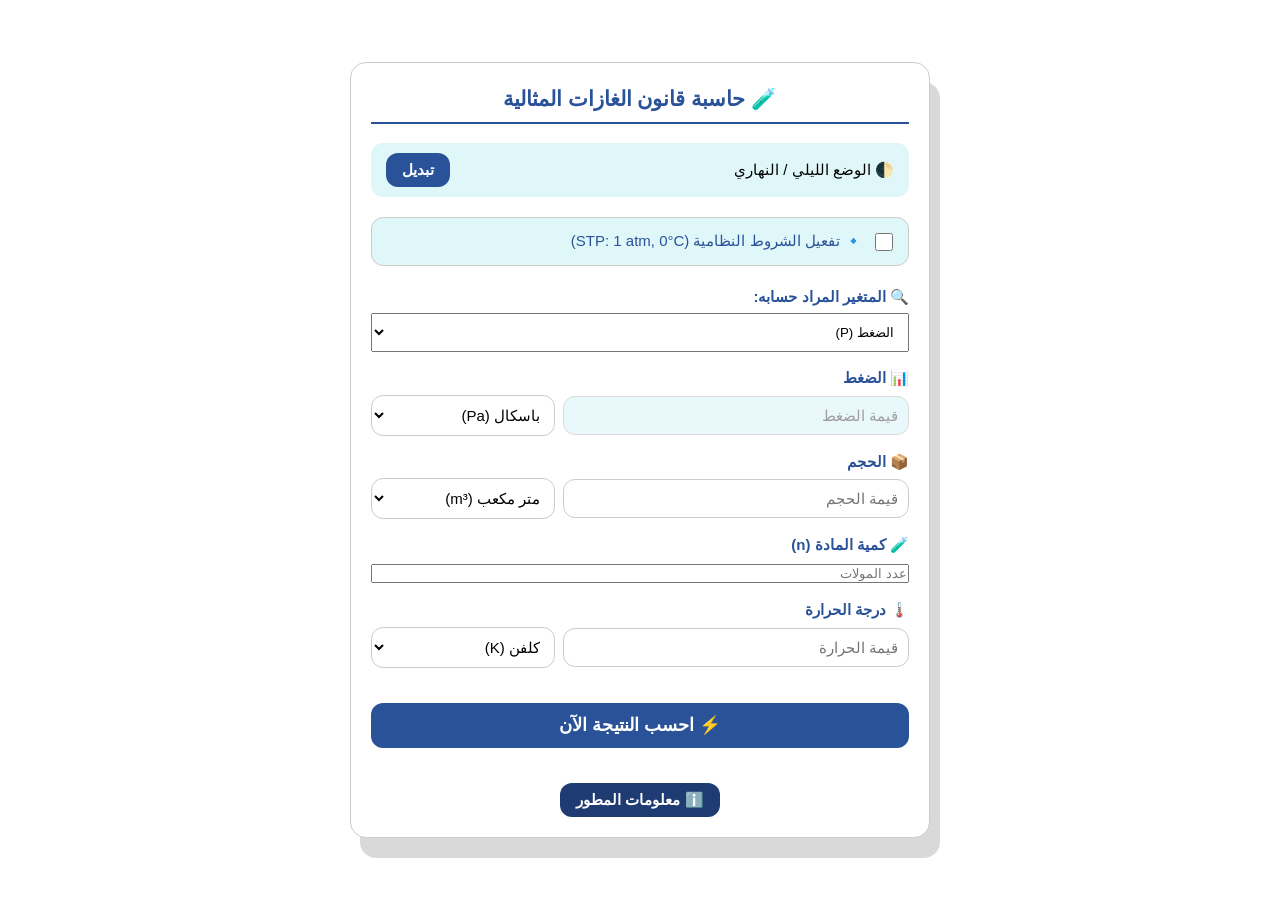
==== gas-law.html @ 11bf556b "Add files via upload" ====
<!DOCTYPE html>
<html lang="ar">
<head>
    <meta charset="UTF-8">
    <meta name="viewport" content="width=device-width, initial-scale=1.0">
    <title>حاسبة الغازات المثالية - مطور: محمد قادري</title>
    <style>
        /* ===== المتغيرات العامة ===== */
        :root {
            --bg-color: #ffffff;
            --text-color: #000000;
            --card-bg: #f0f4ff;
            --box-bg: #e0f7fa;
            --steps-bg: #f9f9f9;
            --accent: #2a5298;
            --accent-dark: #1e3c72;
            --border-color: #ccc;
            --font-size-base: 15px;
            --border-radius: 12px;
        }

        /* الوضع الليلي */
        body.night {
            --bg-color: #1a1a2e;
            --text-color: #f0f4f8;
            --card-bg: #2a2a40;
            --box-bg: #37474f;
            --steps-bg: #33334d;
            --border-color: #444;
        }

        /* ===== الأنماط العامة ===== */
        * {
            box-sizing: border-box;
            margin: 0;
            padding: 0;
        }

        body {
            font-family: 'Tahoma', sans-serif;
            background-color: var(--bg-color);
            color: var(--text-color);
            font-size: var(--font-size-base);
            line-height: 1.5;
            direction: rtl;
            transition: background-color 0.3s, color 0.3s;
            min-height: 100vh;
            display: flex;
            justify-content: center;
            align-items: center;
            padding: 10px;
        }

        /* الحاوية الرئيسية */
        .calculator {
            max-width: 580px;
            width: 100%;
            background-color: var(--bg-color);
            border-radius: 16px;
            box-shadow: 10px 20px rgba(0, 0, 0, 0.15);
            padding: 20px;
            border: 1px solid var(--border-color);
        }

        /* العناوين */
        h2 {
            text-align: center;
            color: var(--accent);
            font-size: 1.3rem;
            margin-bottom: 1.2rem;
            border-bottom: 2px solid var(--accent);
            padding-bottom: 8px;
        }

        /* أزرار التبديل */
        .mode-switch {
            display: flex;
            justify-content: space-between;
            align-items: center;
            background-color: var(--box-bg);
            padding: 10px 15px;
            border-radius: var(--border-radius);
            margin-bottom: 20px;
        }

        .btn {
            background-color: var(--accent);
            color: white;
            border: none;
            padding: 8px 16px;
            border-radius: var(--border-radius);
            cursor: pointer;
            font-weight: bold;
            font-size: inherit;
            transition: opacity 0.2s;
        }

        .btn:hover {
            opacity: 0.9;
        }

        .btn-secondary {
            background-color: var(--accent-dark);
        }

        /* بطاقة STP */
        .stp-card {
            background-color: var(--box-bg);
            padding: 12px 15px;
            border-radius: var(--border-radius);
            margin-bottom: 20px;
            display: flex;
            align-items: center;
            gap: 12px;
            border: 1px solid var(--border-color);
        }

        .stp-card input[type="checkbox"] {
            width: 18px;
            height: 18px;
            cursor: pointer;
        }

        /* حقول الإدخال */
        .input-group {
            margin-bottom: 15px;
        }

        label {
            display: block;
            font-weight: bold;
            margin-bottom: 5px;
            color: var(--accent);
        }

        .input-row {
            display: flex;
            gap: 8px;
            align-items: center;
        }

        .input-row input,
        .input-row select {
            padding: 10px;
            border: 1px solid var(--border-color);
            border-radius: var(--border-radius);
            background-color: var(--bg-color);
            color: var(--text-color);
            font-size: inherit;
            transition: border-color 0.2s;
        }

        .input-row input {
            flex: 2;
            min-width: 0;
        }

        .input-row select {
            flex: 1;
            cursor: pointer;
        }

        input:focus,
        select:focus {
            outline: none;
            border-color: var(--accent);
        }

        input:disabled,
        select:disabled {
            background-color: var(--box-bg);
            opacity: 0.7;
            cursor: not-allowed;
        }

        /* زر الحساب */
        .btn-calculate {
            width: 100%;
            background-color: var(--accent);
            color: white;
            border: none;
            padding: 12px;
            border-radius: var(--border-radius);
            font-weight: bold;
            font-size: 1.1rem;
            cursor: pointer;
            margin: 20px 0;
            transition: background-color 0.2s;
        }

        .btn-calculate:hover {
            background-color: var(--accent-dark);
        }

        /* صندوق النتائج */
        .result-box {
            background-color: var(--card-bg);
            border: 5px solid var(--accent);
            border-radius: var(--border-radius);
            padding: 15px;
            margin-bottom: 15px;
        }

        .result-title {
            font-weight: bold;
            font-size: 1.1rem;
            color: var(--accent);
            border-bottom: 2px solid var(--accent);
            padding-bottom: 8px;
            margin-bottom: 10px;
        }

        .result-item {
            display: flex;
            justify-content: space-between;
            align-items: center;
            padding: 8px 0;
            border-bottom: 1px dashed var(--border-color);
        }

        .result-value {
            direction: ltr;
            text-align: left;
            font-family: 'Courier New', monospace;
            font-weight: bold;
            font-size: 1.1rem;
            flex-grow: 1;
        }

        .result-unit {
            font-weight: bold;
            margin-right: 15px;
            min-width: 50px;
            text-align: right;
            color: var(--accent);
        }

        /* خطوات الحل */
        .steps-box {
            background-color: var(--steps-bg);
            border-right: 4px solid var(--accent);
            border-radius: var(--border-radius);
            padding: 15px;
            margin-bottom: 15px;
            font-size: 0.95rem;
            line-height: 1.8;
        }

        .steps-box strong {
            color: var(--accent);
        }

        /* معلومات المطور */
        .dev-section {
            text-align: center;
            margin-top: 15px;
        }

        .dev-info {
            display: none;
            background-color: var(--box-bg);
            border-radius: var(--border-radius);
            padding: 15px;
            margin-top: 10px;
            text-align: right;
            line-height: 1.8;
            border: 1px solid var(--border-color);
        }

        .dev-info hr {
            border: none;
            border-top: 1px solid var(--border-color);
            margin: 10px 0;
        }

        /* رسائل الخطأ */
        .error-message {
            color: #e74c3c;
            font-weight: bold;
            text-align: center;
        }

        /* فائدة: إخفاء العناصر */
        .hidden {
            display: none;
        }
    </style>
</head>
<body>
    <main class="calculator">
        <h2>🧪 حاسبة قانون الغازات المثالية</h2>

        <!-- شريط الوضع الليلي -->
        <div class="mode-switch">
            <span>🌓 الوضع الليلي / النهاري</span>
            <button class="btn" onclick="toggleMode()" id="modeToggle">تبديل</button>
        </div>

        <!-- خيار الشروط النظامية (STP) -->
        <div class="stp-card">
            <input type="checkbox" id="stp" onchange="toggleSTP()">
            <label for="stp" style="margin:0; font-weight:normal;">🔹 تفعيل الشروط النظامية (STP: 1 atm, 0°C)</label>
        </div>

        <!-- اختيار المجهول -->
        <div class="input-group">
            <label>🔍 المتغير المراد حسابه:</label>
            <select id="unknown" onchange="updateFields()" style="width:100%; padding:10px;">
                <option value="P">الضغط (P)</option>
                <option value="V">الحجم (V)</option>
                <option value="n">كمية المادة (n)</option>
                <option value="T">درجة الحرارة (T)</option>
            </select>
        </div>

        <!-- حقول الإدخال مع الوحدات -->
        <div class="input-group">
            <label>📊 الضغط</label>
            <div class="input-row">
                <input type="number" id="P" placeholder="قيمة الضغط" step="any">
                <select id="P_unit">
                    <option value="Pa">باسكال (Pa)</option>
                    <option value="atm">ضغط جوي (atm)</option>
                    <option value="bar">بار (bar)</option>
                    <option value="cmHg">سم زئبق (cmHg)</option>
                </select>
            </div>
        </div>

        <div class="input-group">
            <label>📦 الحجم</label>
            <div class="input-row">
                <input type="number" id="V" placeholder="قيمة الحجم" step="any">
                <select id="V_unit">
                    <option value="m3">متر مكعب (m³)</option>
                    <option value="L">لتر (L)</option>
                    <option value="mL">ملليلتر (mL)</option>
                </select>
            </div>
        </div>

        <div class="input-group">
            <label>🧪 كمية المادة (n)</label>
            <input type="number" id="n" placeholder="عدد المولات" step="any" style="width:100%;">
        </div>

        <div class="input-group">
            <label>🌡️ درجة الحرارة</label>
            <div class="input-row">
                <input type="number" id="T" placeholder="قيمة الحرارة" step="any">
                <select id="T_unit">
                    <option value="K">كلفن (K)</option>
                    <option value="C">سيليزيوس (°C)</option>
                    <option value="F">فهرنهايت (°F)</option>
                </select>
            </div>
        </div>

        <!-- زر الحساب -->
        <button class="btn-calculate" onclick="calculate()">⚡ احسب النتيجة الآن</button>

        <!-- منطقة عرض النتيجة -->
        <div id="result" class="result-box hidden"></div>

        <!-- منطقة عرض خطوات الحل -->
        <div id="steps" class="steps-box hidden"></div>

        <!-- معلومات المطور -->
        <div class="dev-section">
            <button class="btn btn-secondary" onclick="toggleDev()">ℹ️ معلومات المطور</button>
            <div id="devInfo" class="dev-info">
                <strong>الأستاذ محمد قادري</strong><br>
                أستاذ مادة الفيزياء - ثانوية محمد الأخضر فيلالي<br>
                ولاية غرداية - الجزائر<br>
                📧 kadri68@gmail.com | 📞 0662692987<br>
                <hr>
                ⚛️ ثابت الغازات العام: <strong>R = 8.314 J/(mol·K)</strong>
            </div>
        </div>
    </main>

    <script>
        // ==================== الثوابت العامة ====================
        const R = 8.314;                     // J/(mol·K)
        const CONVERSION = {
            pressure: {
                Pa: 1,
                atm: 101325,
                bar: 100000,
                cmHg: 1333.22
            },
            volume: {
                m3: 1,
                L: 0.001,
                mL: 0.000001
            },
            temperature: {
                K: (val) => val,
                C: (val) => val + 273.15,
                F: (val) => (val - 32) * 5/9 + 273.15
            }
        };

        // ==================== دوال مساعدة ====================
        /** تنسيق الأرقام علمياً إذا لزم الأمر */
        function formatScientific(num) {
            if (num === 0) return "0";
            const absNum = Math.abs(num);
            if (absNum >= 1e5 || (absNum < 0.01 && absNum > 0)) {
                return num.toExponential(4).replace('e', ' ×10^').replace('+', '');
            }
            return parseFloat(num.toFixed(6)).toString();
        }

        /** تبديل الوضع الليلي/النهاري */
        function toggleMode() {
            document.body.classList.toggle("night");
        }

        /** تحديث حالة الحقول بناءً على المتغير المجهول وتفعيل STP */
        function updateFields() {
            const unknown = document.getElementById("unknown").value;
            const stpChecked = document.getElementById("stp").checked;

            // إعادة تمكين جميع الحقول أولاً
            ["P", "V", "n", "T"].forEach(id => {
                document.getElementById(id).disabled = false;
            });

            // تعطيل الحقل المجهول
            document.getElementById(unknown).disabled = true;
            document.getElementById(unknown).value = "";   // تفريغ القيمة

            // إذا كان STP مفعلاً، نضبط قيم الضغط ودرجة الحرارة ونتأكد أن المجهول ليس P أو T
            if (stpChecked) {
                document.getElementById("P").value = 1;
                document.getElementById("P_unit").value = "atm";
                document.getElementById("T").value = 0;
                document.getElementById("T_unit").value = "C";
                document.getElementById("P").disabled = true;
                document.getElementById("T").disabled = true;

                // إذا كان المجهول هو P أو T، نغيره تلقائياً إلى V
                if (unknown === "P" || unknown === "T") {
                    document.getElementById("unknown").value = "V";
                    document.getElementById("V").disabled = true;
                    document.getElementById("V").value = "";
                }
            }
        }

        /** تبديل STP وتحديث الحقول */
        function toggleSTP() {
            const stpChecked = document.getElementById("stp").checked;
            const unknown = document.getElementById("unknown").value;

            // إذا تم تفعيل STP وكان المجهول هو P أو T، نغير المجهول إلى V
            if (stpChecked && (unknown === "P" || unknown === "T")) {
                document.getElementById("unknown").value = "V";
            }
            updateFields();
        }

        /** عرض/إخفاء معلومات المطور */
        function toggleDev() {
            const devInfo = document.getElementById("devInfo");
            devInfo.style.display = devInfo.style.display === "block" ? "none" : "block";
        }

        // ==================== الحساب الرئيسي ====================
        function calculate() {
            // قراءة المجهول
            const unknown = document.getElementById("unknown").value;

            // قراءة القيم المدخلة
            const rawP = parseFloat(document.getElementById("P").value);
            const rawV = parseFloat(document.getElementById("V").value);
            const rawN = parseFloat(document.getElementById("n").value);
            const rawT = parseFloat(document.getElementById("T").value);

            // قراءة الوحدات
            const pUnit = document.getElementById("P_unit").value;
            const vUnit = document.getElementById("V_unit").value;
            const tUnit = document.getElementById("T_unit").value;

            // التحقق من المدخلات
            const missing = [];
            if (unknown !== "P" && isNaN(rawP)) missing.push("الضغط");
            if (unknown !== "V" && isNaN(rawV)) missing.push("الحجم");
            if (unknown !== "n" && isNaN(rawN)) missing.push("كمية المادة");
            if (unknown !== "T" && isNaN(rawT)) missing.push("درجة الحرارة");

            if (missing.length > 0) {
                showError(`⚠️ يرجى إدخال قيمة: ${missing.join('، ')}`);
                return;
            }

            // تحويل جميع القيم إلى وحدات النظام الدولي (SI)
            let pSI = rawP, vSI = rawV, tSI = rawT;
            const stepLog = ["<strong>💡 خطوات الحل بالتفصيل:</strong>"];

            // تحويل الضغط
            if (unknown !== "P") {
                if (pUnit === "atm") {
                    pSI = rawP * CONVERSION.pressure.atm;
                    stepLog.push(`• تحويل الضغط: ${rawP} atm × 101325 = ${pSI.toFixed(2)} Pa`);
                } else if (pUnit === "bar") {
                    pSI = rawP * CONVERSION.pressure.bar;
                    stepLog.push(`• تحويل الضغط: ${rawP} bar × 10⁵ = ${pSI} Pa`);
                } else if (pUnit === "cmHg") {
                    pSI = rawP * CONVERSION.pressure.cmHg;
                    stepLog.push(`• تحويل الضغط: ${rawP} cmHg × 1333.22 = ${pSI.toFixed(2)} Pa`);
                }
            }

            // تحويل الحجم
            if (unknown !== "V") {
                if (vUnit === "L") {
                    vSI = rawV * CONVERSION.volume.L;
                    stepLog.push(`• تحويل الحجم: ${rawV} L ÷ 1000 = ${vSI} m³`);
                } else if (vUnit === "mL") {
                    vSI = rawV * CONVERSION.volume.mL;
                    stepLog.push(`• تحويل الحجم: ${rawV} mL ÷ 10⁶ = ${vSI} m³`);
                }
            }

            // تحويل درجة الحرارة
            if (unknown !== "T") {
                if (tUnit === "C") {
                    tSI = CONVERSION.temperature.C(rawT);
                    stepLog.push(`• تحويل الحرارة: ${rawT} °C + 273.15 = ${tSI.toFixed(2)} K`);
                } else if (tUnit === "F") {
                    tSI = CONVERSION.temperature.F(rawT);
                    stepLog.push(`• تحويل الحرارة من فهرنهايت: (${rawT} - 32) × 5/9 + 273.15 = ${tSI.toFixed(2)} K`);
                }
            }

            // حساب المجهول باستخدام قانون الغازات المثالية: PV = nRT
            let resultSI;
            let variableName = "";
            switch (unknown) {
                case "P":
                    resultSI = (rawN * R * tSI) / vSI;
                    variableName = "الضغط (P)";
                    stepLog.push(`• تطبيق القانون: P = (n·R·T) / V = (${rawN} × ${R} × ${tSI.toFixed(2)}) / ${vSI} = ${resultSI.toFixed(4)} Pa`);
                    break;
                case "V":
                    resultSI = (rawN * R * tSI) / pSI;
                    variableName = "الحجم (V)";
                    stepLog.push(`• تطبيق القانون: V = (n·R·T) / P = (${rawN} × ${R} × ${tSI.toFixed(2)}) / ${pSI} = ${resultSI.toFixed(4)} m³`);
                    break;
                case "n":
                    resultSI = (pSI * vSI) / (R * tSI);
                    variableName = "كمية المادة (n)";
                    stepLog.push(`• تطبيق القانون: n = (P·V) / (R·T) = (${pSI} × ${vSI}) / (${R} × ${tSI.toFixed(2)}) = ${resultSI.toFixed(4)} mol`);
                    break;
                case "T":
                    resultSI = (pSI * vSI) / (rawN * R);
                    variableName = "درجة الحرارة (T)";
                    stepLog.push(`• تطبيق القانون: T = (P·V) / (n·R) = (${pSI} × ${vSI}) / (${rawN} × ${R}) = ${resultSI.toFixed(4)} K`);
                    break;
            }

            // عرض النتائج بوحدات مختلفة
            const resultDiv = document.getElementById("result");
            const stepsDiv = document.getElementById("steps");

            // بناء قائمة النتائج
            let resultHTML = `<div class="result-title">النتيجة: ${variableName}</div>`;

            const addResultLine = (value, unit) => {
                resultHTML += `
                    <div class="result-item">
                        <span class="result-value">${formatScientific(value)}</span>
                        <span class="result-unit">${unit}</span>
                    </div>`;
            };

            if (unknown === "P") {
                addResultLine(resultSI, "Pa");
                addResultLine(resultSI / CONVERSION.pressure.atm, "atm");
                addResultLine(resultSI / CONVERSION.pressure.bar, "bar");
                addResultLine(resultSI / CONVERSION.pressure.cmHg, "cmHg");
            } else if (unknown === "V") {
                addResultLine(resultSI, "m³");
                addResultLine(resultSI / CONVERSION.volume.L, "L");
                addResultLine(resultSI / CONVERSION.volume.mL, "mL");
            } else if (unknown === "n") {
                addResultLine(resultSI, "mol");
            } else if (unknown === "T") {
                addResultLine(resultSI, "K");
                addResultLine(resultSI - 273.15, "°C");
                addResultLine((resultSI - 273.15) * 9/5 + 32, "°F");
            }

            // عرض النتيجة والخطوات
            resultDiv.innerHTML = resultHTML;
            resultDiv.classList.remove("hidden");

            stepsDiv.innerHTML = stepLog.join('<br>');
            stepsDiv.classList.remove("hidden");
        }

        /** عرض رسالة خطأ في صندوق النتيجة */
        function showError(message) {
            const resultDiv = document.getElementById("result");
            const stepsDiv = document.getElementById("steps");
            resultDiv.innerHTML = `<div class="error-message">${message}</div>`;
            resultDiv.classList.remove("hidden");
            stepsDiv.classList.add("hidden");
        }

        // تهيئة الصفحة عند التحميل
        window.addEventListener('DOMContentLoaded', () => {
            updateFields();  // ضبط الحقول الأولية
        });
    </script>
</body>
</html>
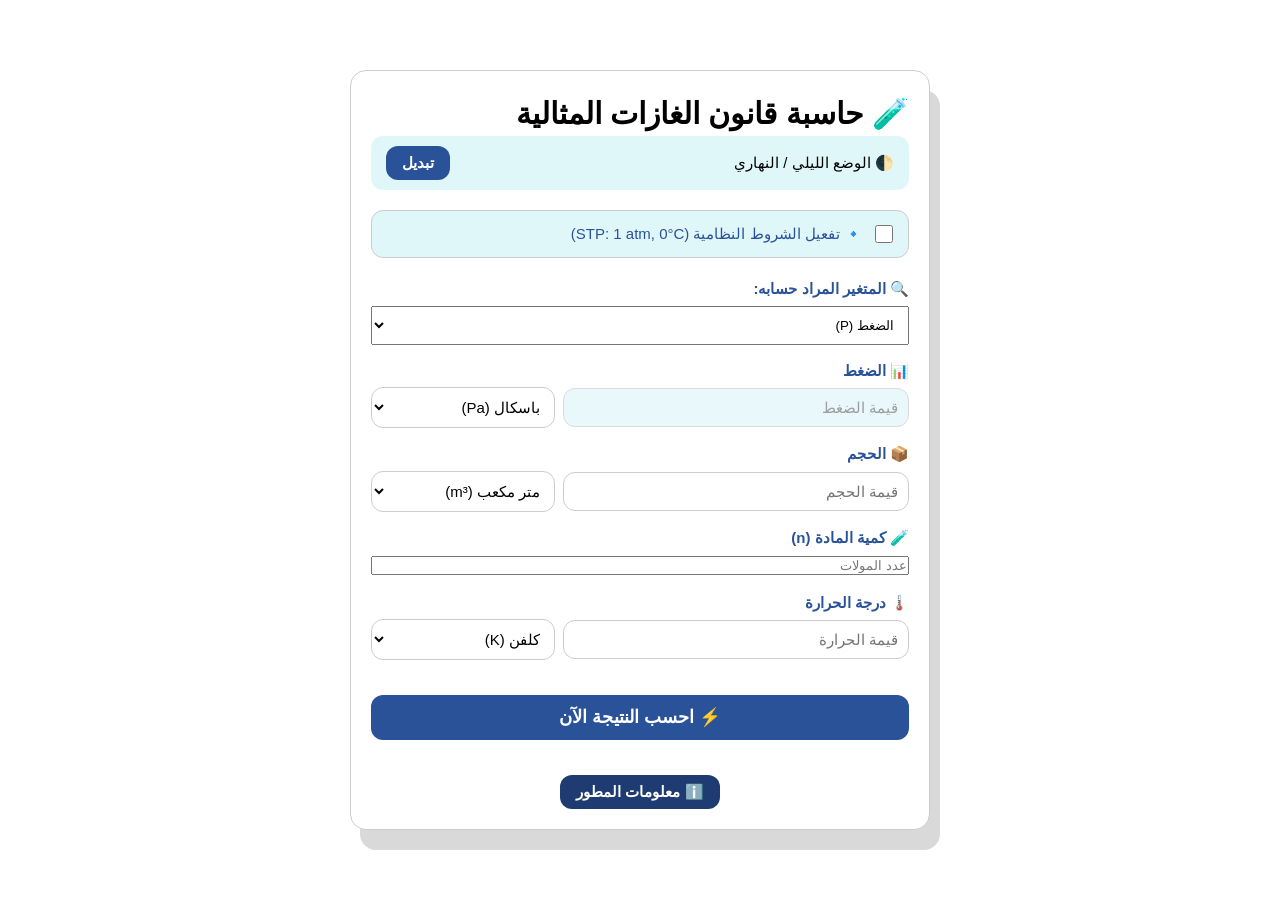
==== commit f26538e9: "Change heading from h2 to h1 for gas law calculator" ====
--- a/gas-law.html
+++ b/gas-law.html
@@ -288,7 +288,7 @@
 </head>
 <body>
     <main class="calculator">
-        <h2>🧪 حاسبة قانون الغازات المثالية</h2>
+        <h1>🧪 حاسبة قانون الغازات المثالية</h1>
 
         <!-- شريط الوضع الليلي -->
         <div class="mode-switch">
@@ -616,4 +616,4 @@
         });
     </script>
 </body>
-</html>+</html>
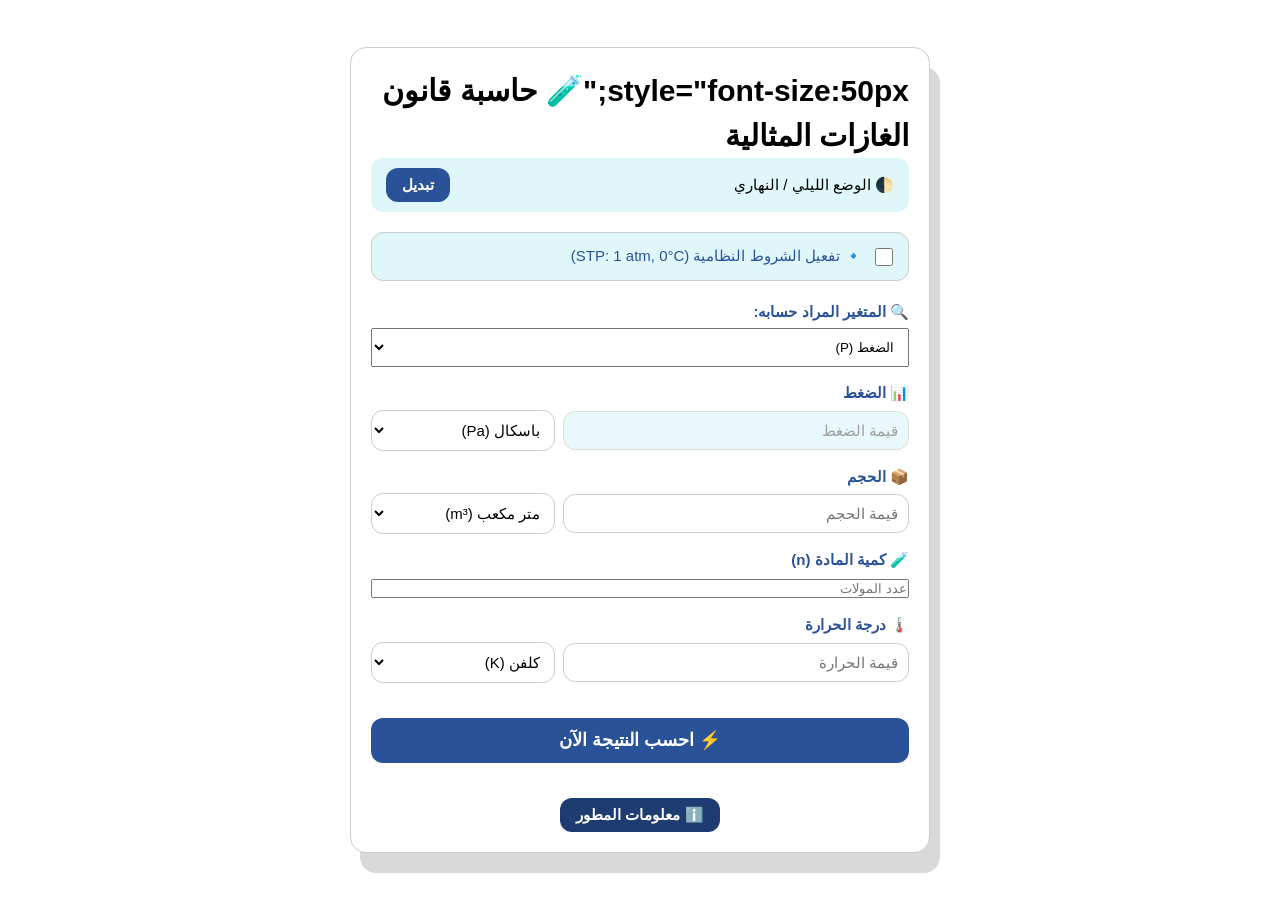
==== commit dcba7a31: "Fix header style in gas-law.html" ====
--- a/gas-law.html
+++ b/gas-law.html
@@ -288,7 +288,7 @@
 </head>
 <body>
     <main class="calculator">
-        <h1>🧪 حاسبة قانون الغازات المثالية</h1>
+        <h1>style="font-size:50px;"🧪 حاسبة قانون الغازات المثالية</h1>
 
         <!-- شريط الوضع الليلي -->
         <div class="mode-switch">
